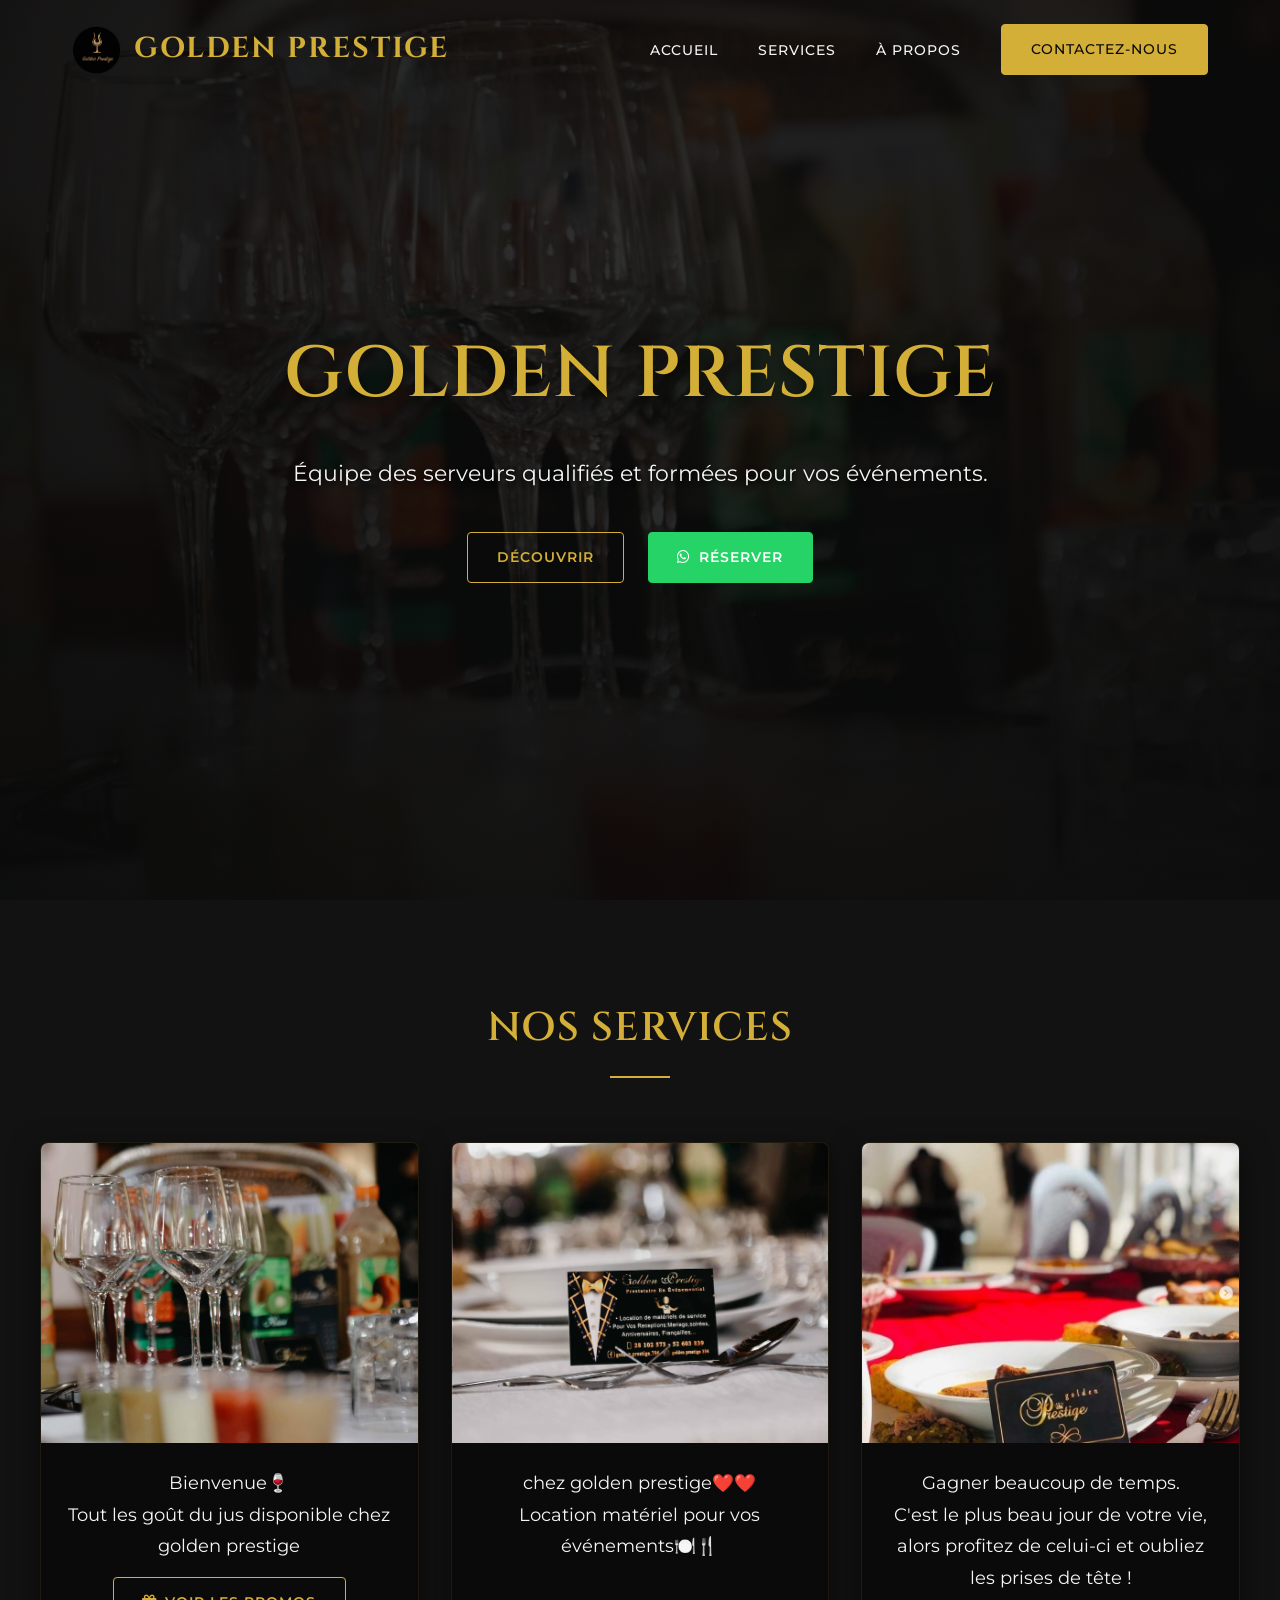
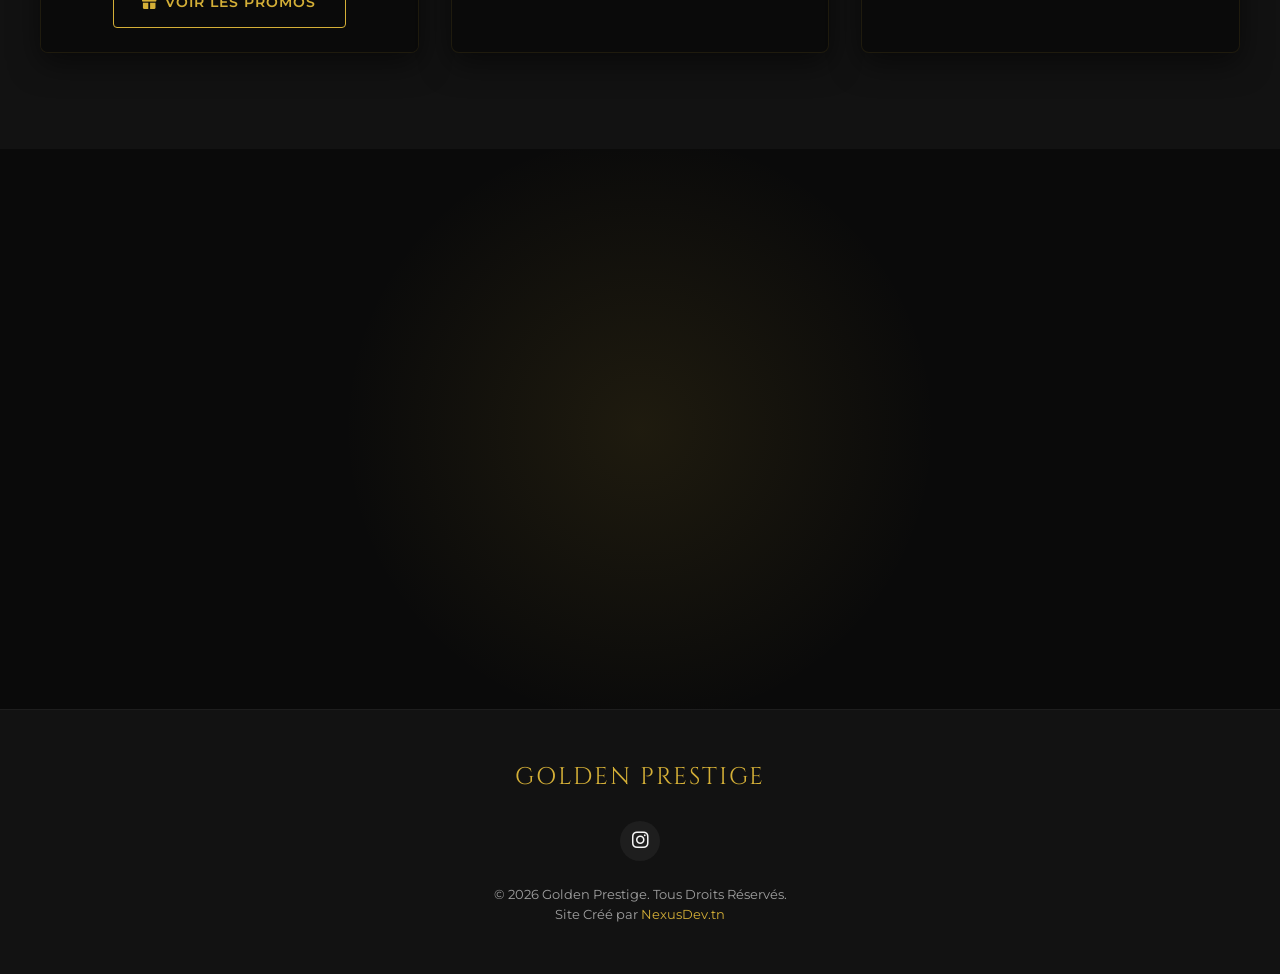
==== index.html @ ffcf1ff2 "hh" ====
<!DOCTYPE html>
<html lang="fr">

<head>
    <meta charset="UTF-8">
    <meta name="viewport" content="width=device-width, initial-scale=1.0">
    <title>Golden Prestige</title>
    <!-- Fonts -->
    <link rel="preconnect" href="https://fonts.googleapis.com">
    <link rel="preconnect" href="https://fonts.gstatic.com" crossorigin>
    <link
        href="https://fonts.googleapis.com/css2?family=Cinzel:wght@400;600;700&family=Montserrat:wght@300;400;500;600&display=swap"
        rel="stylesheet">
    <!-- FontAwesome for Icons -->
    <link rel="stylesheet" href="https://cdnjs.cloudflare.com/ajax/libs/font-awesome/6.4.0/css/all.min.css">
    <!-- Custom CSS -->
    <link rel="stylesheet" href="styles.css">
</head>

<body>

    <!-- Navigation -->
    <nav class="navbar">
        <div class="nav-container">
            <a href="#" class="logo">
                <img src="golden.png" alt="Golden Prestige Logo" class="nav-logo-img">
                <span class="nav-logo-text">GOLDEN PRESTIGE</span>
            </a>
            <ul class="nav-links">
                <li><a href="#home">Accueil</a></li>
                <li><a href="#services">Services</a></li>
                <li><a href="#about">À Propos</a></li>
                <li><a href="#contact" class="btn-primary">Contactez-nous</a></li>
            </ul>
            <div class="mobile-menu-btn">
                <i class="fas fa-bars"></i>
            </div>
        </div>
    </nav>

    <!-- Hero Section -->
    <section id="home" class="hero"
        style="background-image: linear-gradient(rgba(10, 10, 10, 0.7), rgba(10, 10, 10, 0.9)), url('first.png');">
        <div class="hero-content">
            <h1 class="fade-in-up">Golden Prestige</h1>
            <p class="fade-in-up delay-1">Équipe des serveurs qualifiés et formées pour vos événements.</p>
            <div class="hero-buttons fade-in-up delay-2">
                <a href="#services" class="btn-outline">Découvrir</a>
                <a href="#contact" class="btn-whatsapp">
                    <i class="fab fa-whatsapp"></i> Réserver
                </a>
            </div>
        </div>
        <div class="hero-overlay"></div>
    </section>

    <!-- Showcase Services Section -->
    <section id="services" class="collection">
        <div class="section-header">
            <h2 class="slide-in">Nos Services</h2>
            <div class="divider"></div>
        </div>
        <div class="gallery-grid">
            <!-- Service 1 -->
            <div class="gallery-item zoom-in">
                <div class="img-placeholder" style="background-image: url('first.png');"></div>
                <div class="item-details">
                    <p>Bienvenue🍷<br>Tout les goût du jus disponible chez golden prestige<br></p>
                    <a href="jus.jpeg" target="_blank" class="btn-outline" style="margin-top: 15px;">
                        <i class="fas fa-gift"></i> Voir Les Promos
                    </a>
                </div>
            </div>
            <!-- Service 2 -->
            <div class="gallery-item zoom-in delay-1">
                <div class="img-placeholder" style="background-image: url('second.png');"></div>
                <div class="item-details">
                    <p>chez golden prestige❤️❤️<br>
                        Location matériel pour vos événements🍽️🍴</p>
                </div>
            </div>
            <!-- Service 3 -->
            <div class="gallery-item zoom-in delay-2">
                <div class="img-placeholder" style="background-image: url('last.png');"></div>
                <div class="item-details">
                    <p>Gagner beaucoup de temps.<br>C'est le plus beau jour de votre vie,
                        alors profitez de celui-ci et oubliez les prises de tête !</p>
                </div>
            </div>
        </div>
    </section>

    <!-- CTA / Contact Section -->
    <section id="contact" class="cta-section">
        <div class="cta-box glass-panel reveal-up">
            <h2>Prêt pour votre événement ?</h2>
            <p>Contactez notre équipe directement via WhatsApp pour toute demande de renseignements, tarifs et services
                personnalisés.</p>
            <a href="https://wa.me/+21652603839" target="_blank" class="btn-whatsapp large" id="whatsapp-link-footer">
                <i class="fab fa-whatsapp"></i> Discuter sur WhatsApp
            </a>
        </div>
    </section>

    <!-- Footer -->
    <footer>
        <div class="footer-content">
            <div class="footer-logo">GOLDEN PRESTIGE</div>
            <div class="social-links">
                <a href="https://www.instagram.com/goldenprestige___" target="_blank"><i
                        class="fab fa-instagram"></i></a>
            </div>
            <p>&copy; 2026 Golden Prestige. Tous Droits Réservés.</p>
            <p>Site Créé par <a id="nex"
                    href="https://www.instagram.com/nexusdev.tn?utm_source=ig_web_button_share_sheet&igsh=ZDNlZDc0MzIxNw=="
                    target="_blank">NexusDev.tn</a></p>
        </div>
    </footer>

    <script src="main.js"></script>
</body>

</html>
---- styles.css ----
/* =========================================================================
   GOLDEN PRESTIGE - STYLESHEET
   ========================================================================= */

/* Typography & Variables */
:root {
    /* Colors */
    --clr-bg: #0A0A0A;
    --clr-bg-surface: #121212;
    --clr-gold: #D4AF37;
    --clr-gold-light: #F3E5AB;
    --clr-gold-dark: #996515;
    --clr-text: #F5F5F5;
    --clr-text-muted: #A0A0A0;
    --clr-whatsapp: #25D366;

    /* Fonts */
    --font-heading: 'Cinzel', serif;
    --font-body: 'Montserrat', sans-serif;

    /* Spacing & Sizes */
    --section-padding: 6rem 2rem;
    --transition-speed: 0.3s;
}

/* Reset & Base Styles */
* {
    margin: 0;
    padding: 0;
    box-sizing: border-box;
}

html {
    scroll-behavior: smooth;
}

body {
    background-color: var(--clr-bg);
    color: var(--clr-text);
    font-family: var(--font-body);
    line-height: 1.6;
    overflow-x: hidden;
}

#nex {
    color: var(--clr-gold);
}

a {
    text-decoration: none;
    color: inherit;
}

h1,
h2,
h3,
h4,
h5,
h6 {
    font-family: var(--font-heading);
    font-weight: 600;
    letter-spacing: 1px;
}

/* =========================================================================
   NAVIGATION
   ========================================================================= */
.navbar {
    position: fixed;
    top: 0;
    width: 100%;
    z-index: 1000;
    padding: 1.5rem 0;
    transition: all var(--transition-speed) ease;
    background: transparent;
}

.navbar.scrolled {
    background: rgba(10, 10, 10, 0.95);
    backdrop-filter: blur(10px);
    padding: 1rem 0;
    border-bottom: 1px solid rgba(212, 175, 55, 0.2);
}

.nav-container {
    max-width: 1200px;
    margin: 0 auto;
    padding: 0 2rem;
    display: flex;
    justify-content: space-between;
    align-items: center;
}

.logo {
    display: flex;
    align-items: center;
    gap: 0.8rem;
}

.nav-logo-img {
    height: 50px;
    /* Adjust size as needed based on the aspect ratio */
    width: auto;
    object-fit: contain;
    transition: transform var(--transition-speed) ease;
}

.nav-logo-text {
    font-family: var(--font-heading);
    font-size: 1.8rem;
    /* Matches the visual height of the 50px logo */
    font-weight: 700;
    color: var(--clr-gold);
    letter-spacing: 2px;
    line-height: 50px;
    /* Vertically center exactly with the 50px logo */
}

.nav-logo-img:hover {
    transform: scale(1.05);
}

.nav-links {
    display: flex;
    list-style: none;
    align-items: center;
    gap: 2.5rem;
}

.nav-links a {
    font-size: 0.9rem;
    font-weight: 500;
    text-transform: uppercase;
    letter-spacing: 1px;
    transition: color var(--transition-speed) ease;
    position: relative;
}

.nav-links a:not(.btn-primary)::after {
    content: '';
    position: absolute;
    width: 0;
    height: 1px;
    bottom: -5px;
    left: 0;
    background-color: var(--clr-gold);
    transition: width var(--transition-speed);
}

.nav-links a:not(.btn-primary):hover::after {
    width: 100%;
}

.nav-links a:hover {
    color: var(--clr-gold);
}

.mobile-menu-btn {
    display: none;
    font-size: 1.5rem;
    cursor: pointer;
    color: var(--clr-gold);
}

/* Base Buttons */
.btn-primary,
.btn-outline,
.btn-whatsapp {
    display: inline-flex;
    align-items: center;
    justify-content: center;
    gap: 0.5rem;
    padding: 0.8rem 1.8rem;
    border-radius: 4px;
    font-family: var(--font-body);
    font-weight: 600;
    font-size: 0.9rem;
    text-transform: uppercase;
    letter-spacing: 1px;
    cursor: pointer;
    transition: all var(--transition-speed) ease;
}

.btn-primary {
    background-color: var(--clr-gold);
    color: var(--clr-bg);
    border: 1px solid var(--clr-gold);
}

.btn-primary:hover {
    background-color: transparent;
    color: var(--clr-gold);
    box-shadow: 0 0 15px rgba(212, 175, 55, 0.4);
}

.btn-outline {
    background-color: transparent;
    color: var(--clr-gold);
    border: 1px solid var(--clr-gold);
}

.btn-outline:hover {
    background-color: var(--clr-gold);
    color: var(--clr-bg);
    box-shadow: 0 0 15px rgba(212, 175, 55, 0.4);
}

.btn-whatsapp {
    background-color: var(--clr-whatsapp);
    color: white;
    border: 1px solid var(--clr-whatsapp);
}

.btn-whatsapp:hover {
    background-color: transparent;
    color: var(--clr-whatsapp);
    box-shadow: 0 0 15px rgba(37, 211, 102, 0.4);
}

/* =========================================================================
   HERO SECTION
   ========================================================================= */
.hero {
    height: 100vh;
    min-height: 600px;
    display: flex;
    align-items: center;
    justify-content: center;
    text-align: center;
    position: relative;
    background-image: linear-gradient(rgba(10, 10, 10, 0.6), rgba(10, 10, 10, 0.8)), url('https://images.unsplash.com/photo-1542151605-6fce201b1ae0?ixlib=rb-4.0.3&auto=format&fit=crop&w=1920&q=80');
    background-size: cover;
    background-position: center;
    background-attachment: fixed;
}

.hero-overlay {
    position: absolute;
    inset: 0;
    background: radial-gradient(circle, rgba(10, 10, 10, 0.2) 0%, rgba(10, 10, 10, 0.8) 100%);
    z-index: 1;
}

.hero-content {
    position: relative;
    z-index: 2;
    max-width: 800px;
    padding: 0 2rem;
}

.hero h1 {
    font-size: 4.5rem;
    color: var(--clr-gold);
    margin-bottom: 1.5rem;
    text-transform: uppercase;
    text-shadow: 0 5px 15px rgba(0, 0, 0, 0.5);
}

.hero p {
    font-size: 1.4rem;
    color: var(--clr-text);
    margin-bottom: 2.5rem;
    font-weight: 400;
    text-shadow: 0 2px 5px rgba(0, 0, 0, 0.8);
}

.hero-buttons {
    display: flex;
    justify-content: center;
    gap: 1.5rem;
}

/* =========================================================================
   COLLECTION SECTION
   ========================================================================= */
.collection {
    padding: var(--section-padding);
    background-color: var(--clr-bg-surface);
}

.section-header {
    text-align: center;
    margin-bottom: 4rem;
}

.section-header h2 {
    font-size: 2.5rem;
    color: var(--clr-gold);
    margin-bottom: 1rem;
    text-transform: uppercase;
}

.divider {
    height: 2px;
    width: 60px;
    background-color: var(--clr-gold);
    margin: 0 auto;
}

.gallery-grid {
    display: grid;
    grid-template-columns: repeat(auto-fit, minmax(300px, 1fr));
    gap: 2rem;
    max-width: 1200px;
    margin: 0 auto;
}

.gallery-item {
    background-color: var(--clr-bg);
    border-radius: 8px;
    overflow: hidden;
    box-shadow: 0 10px 30px rgba(0, 0, 0, 0.5);
    transition: transform 0.4s ease, box-shadow 0.4s ease;
    border: 1px solid rgba(212, 175, 55, 0.1);
    group: item;
}

.gallery-item:hover {
    transform: translateY(-10px);
    box-shadow: 0 15px 40px rgba(212, 175, 55, 0.2);
    border-color: rgba(212, 175, 55, 0.4);
}

.img-placeholder {
    height: 300px;
    background-size: cover;
    background-position: center;
    transition: transform 0.6s ease;
}

.gallery-item:hover .img-placeholder {
    transform: scale(1.05);
}

.item-details {
    padding: 1.5rem;
    text-align: center;
    position: relative;
    background: linear-gradient(to top, var(--clr-bg), transparent);
}

.item-details h3 {
    color: var(--clr-text);
    font-size: 1.2rem;
    margin-bottom: 0.5rem;
}

.item-details p {
    color: var(--clr-text);
    font-size: 1.1rem;
    line-height: 1.8;
}

/* =========================================================================
   CTA / CONTACT SECTION
   ========================================================================= */
.cta-section {
    padding: var(--section-padding);
    display: flex;
    justify-content: center;
    position: relative;
    overflow: hidden;
}

/* Add a subtle glow behind CTA */
.cta-section::before {
    content: '';
    position: absolute;
    top: 50%;
    left: 50%;
    transform: translate(-50%, -50%);
    width: 600px;
    height: 600px;
    background: radial-gradient(circle, rgba(212, 175, 55, 0.1) 0%, transparent 70%);
    z-index: 0;
}

.glass-panel {
    background: rgba(18, 18, 18, 0.7);
    backdrop-filter: blur(15px);
    -webkit-backdrop-filter: blur(15px);
    border: 1px solid rgba(212, 175, 55, 0.2);
    padding: 4rem 3rem;
    border-radius: 12px;
    text-align: center;
    max-width: 700px;
    z-index: 1;
    box-shadow: 0 20px 50px rgba(0, 0, 0, 0.5);
}

.cta-box h2 {
    font-size: 2.2rem;
    color: var(--clr-gold);
    margin-bottom: 1.5rem;
}

.cta-box p {
    color: var(--clr-text-muted);
    margin-bottom: 2.5rem;
    font-size: 1.1rem;
}

.btn-whatsapp.large {
    font-size: 1.1rem;
    padding: 1rem 2.5rem;
}

/* =========================================================================
   FOOTER
   ========================================================================= */
footer {
    background-color: var(--clr-bg-surface);
    padding: 3rem 0;
    text-align: center;
    border-top: 1px solid rgba(255, 255, 255, 0.05);
}

.footer-logo {
    font-family: var(--font-heading);
    font-size: 1.5rem;
    color: var(--clr-gold);
    margin-bottom: 1.5rem;
    letter-spacing: 2px;
}

.social-links {
    margin-bottom: 1.5rem;
}

.social-links a {
    display: inline-flex;
    align-items: center;
    justify-content: center;
    width: 40px;
    height: 40px;
    border-radius: 50%;
    background-color: rgba(255, 255, 255, 0.05);
    color: var(--clr-text);
    font-size: 1.2rem;
    transition: all var(--transition-speed);
}

.social-links a:hover {
    background-color: var(--clr-gold);
    color: var(--clr-bg);
    transform: translateY(-3px);
}

footer p {
    color: var(--clr-text-muted);
    font-size: 0.8rem;
}

/* =========================================================================
   ANIMATIONS & EFFECTS
   ========================================================================= */

/* Initial states for JS observer */
.fade-in-up,
.slide-in,
.zoom-in,
.reveal-up {
    opacity: 0;
}

.fade-in-up {
    transform: translateY(30px);
}

.slide-in {
    transform: translateX(-30px);
}

.zoom-in {
    transform: scale(0.95);
}

.reveal-up {
    transform: translateY(50px);
}

/* Animated states */
.is-visible {
    opacity: 1;
    transform: translate(0) scale(1);
    transition: all 0.8s cubic-bezier(0.2, 0.8, 0.2, 1);
}

/* Delays */
.delay-1 {
    transition-delay: 0.2s;
}

.delay-2 {
    transition-delay: 0.4s;
}

/* =========================================================================
   RESPONSIVE
   ========================================================================= */
@media (max-width: 768px) {
    .nav-logo-text {
        display: none;
    }

    .nav-links {
        position: fixed;
        top: 0;
        right: -100%;
        height: 100vh;
        width: 70%;
        background-color: rgba(10, 10, 10, 0.98);
        backdrop-filter: blur(15px);
        flex-direction: column;
        justify-content: center;
        transition: right 0.4s ease;
        border-left: 1px solid rgba(212, 175, 55, 0.2);
    }

    .nav-links.active {
        right: 0;
    }

    .mobile-menu-btn {
        display: block;
        z-index: 1001;
    }

    .hero h1 {
        font-size: 3rem;
    }

    .hero-buttons {
        flex-direction: column;
        gap: 1rem;
    }

    .hero p {
        font-size: 1rem;
    }

    .glass-panel {
        padding: 2.5rem 1.5rem;
    }
}
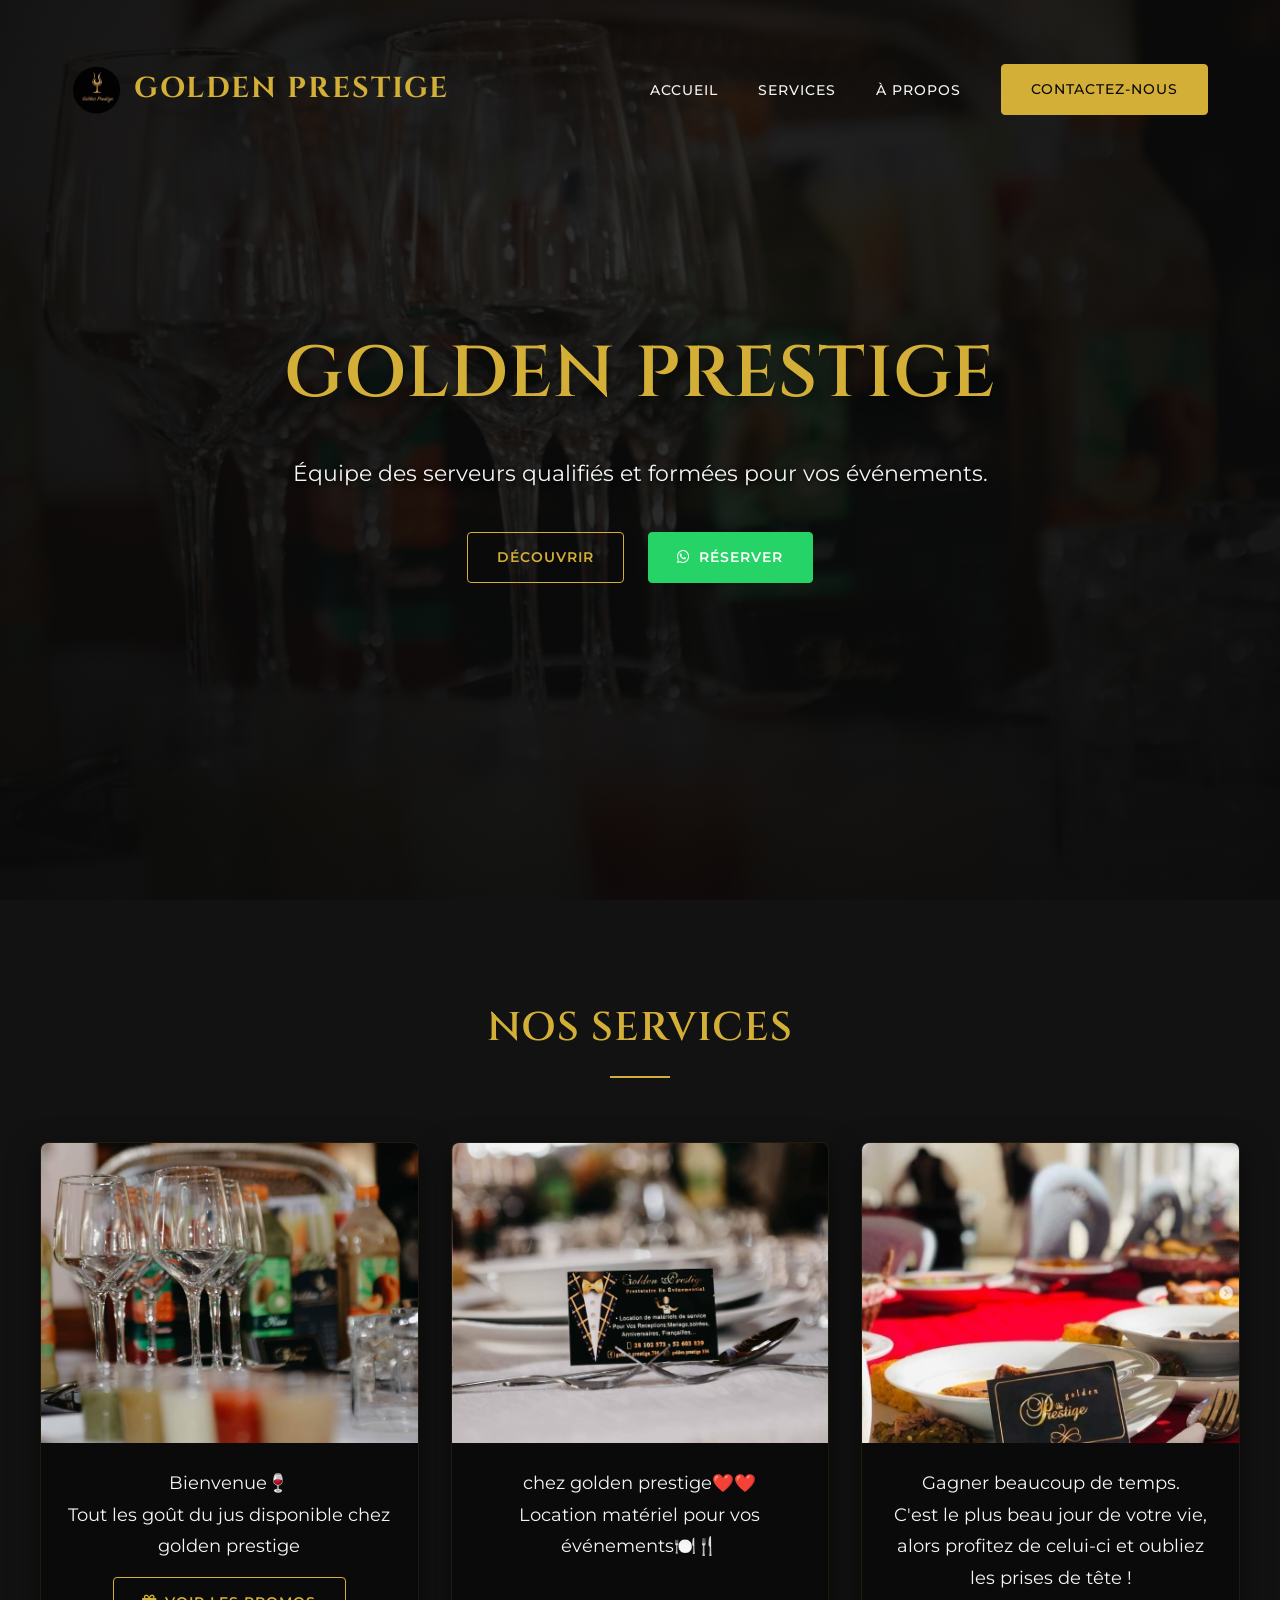
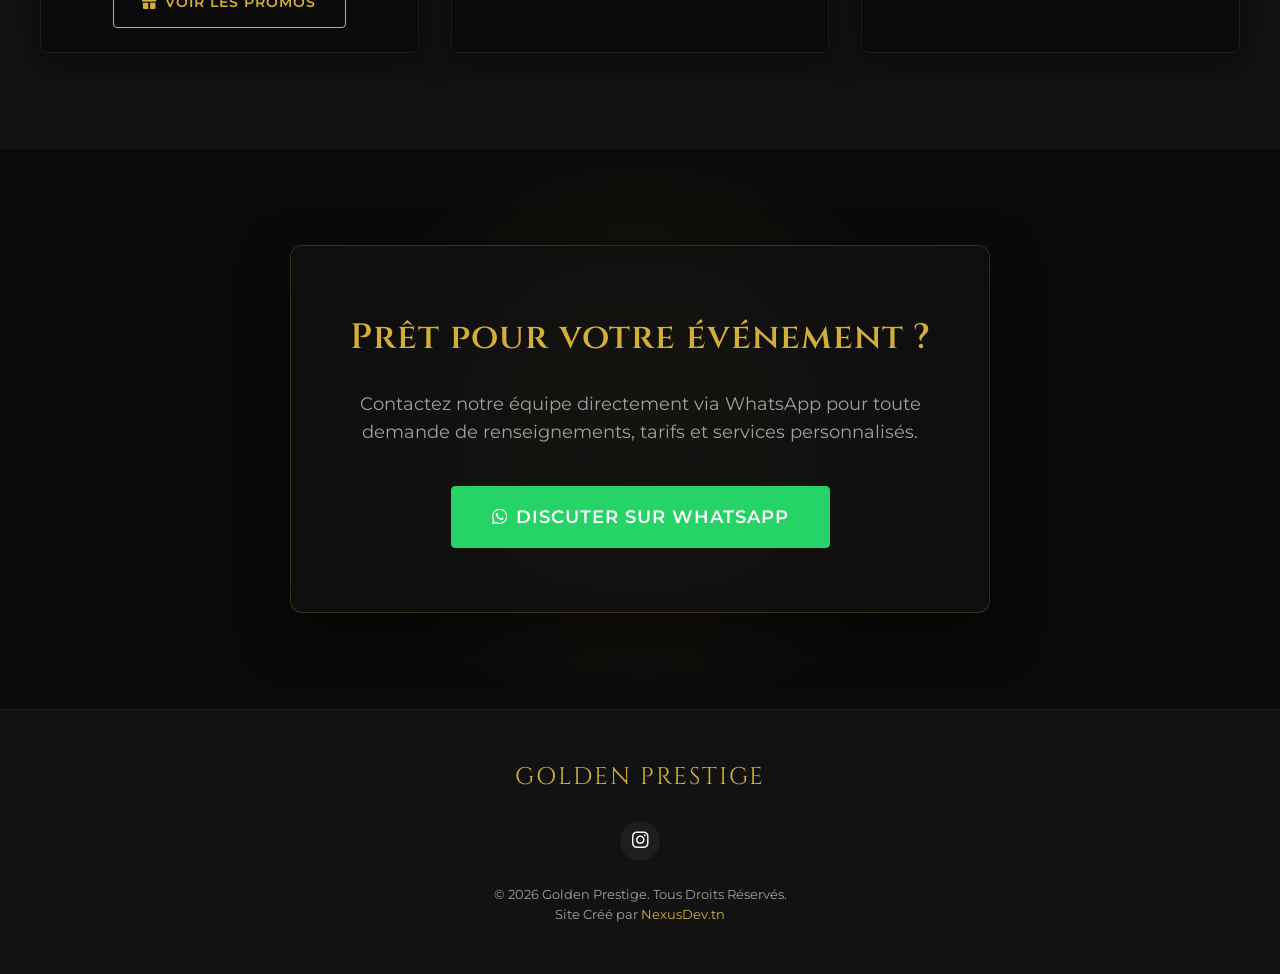
==== commit c17b6811: "do yeah" ====
--- a/index.html
+++ b/index.html
@@ -19,8 +19,8 @@
 
 <body>
 
-    <!-- Navigation -->
-    <nav class="navbar">
+      <!-- Navigation -->
+    <nav class="navbar with-top-bar">
         <div class="nav-container">
             <a href="#" class="logo">
                 <img src="golden.png" alt="Golden Prestige Logo" class="nav-logo-img">
@@ -29,7 +29,7 @@
             <ul class="nav-links">
                 <li><a href="#home">Accueil</a></li>
                 <li><a href="#services">Services</a></li>
-                <li><a href="#about">À Propos</a></li>
+                <li><a href="a-propos.html">À Propos</a></li>
                 <li><a href="#contact" class="btn-primary">Contactez-nous</a></li>
             </ul>
             <div class="mobile-menu-btn">
--- a/styles.css
+++ b/styles.css
@@ -312,7 +312,6 @@
     box-shadow: 0 10px 30px rgba(0, 0, 0, 0.5);
     transition: transform 0.4s ease, box-shadow 0.4s ease;
     border: 1px solid rgba(212, 175, 55, 0.1);
-    group: item;
 }
 
 .gallery-item:hover {
@@ -542,4 +541,167 @@
     .glass-panel {
         padding: 2.5rem 1.5rem;
     }
+}
+
+/* =========================================================================
+   TOP CONTACT BAR
+   ========================================================================= */
+.top-contact-bar {
+    background-color: var(--clr-bg-surface);
+    color: var(--clr-text);
+    padding: 0.5rem 0;
+    font-size: 0.9rem;
+    position: fixed;
+    top: 0;
+    width: 100%;
+    z-index: 1001; /* Above navbar */
+    font-weight: 500;
+    border-bottom: 1px solid rgba(212, 175, 55, 0.2);
+}
+
+.top-bar-container {
+    max-width: 1200px;
+    margin: 0 auto;
+    padding: 0 2rem;
+    display: flex;
+    justify-content: space-between;
+    align-items: center;
+}
+
+.contact-info {
+    display: flex;
+    gap: 1.5rem;
+}
+
+.contact-info a {
+    display: flex;
+    align-items: center;
+    gap: 0.5rem;
+    color: var(--clr-text-muted);
+    transition: color 0.3s ease;
+}
+
+.contact-info a:hover {
+    color: var(--clr-gold);
+}
+
+.top-bar-action .btn-whatsapp-small {
+    background-color: var(--clr-whatsapp);
+    color: white;
+    padding: 0.4rem 1rem;
+    border-radius: 4px;
+    display: inline-flex;
+    align-items: center;
+    gap: 0.4rem;
+    font-weight: 600;
+    font-size: 0.85rem;
+    transition: all 0.3s ease;
+}
+
+.top-bar-action .btn-whatsapp-small:hover {
+    background-color: transparent;
+    border: 1px solid var(--clr-whatsapp);
+    color: var(--clr-whatsapp);
+    box-shadow: 0 0 10px rgba(37, 211, 102, 0.4);
+}
+
+.navbar.with-top-bar {
+    top: 40px; /* Offset for top bar */
+}
+
+/* =========================================================================
+   PAGE HEADER (À Propos)
+   ========================================================================= */
+.page-header {
+    height: 40vh;
+    min-height: 350px;
+    display: flex;
+    align-items: center;
+    justify-content: center;
+    text-align: center;
+    position: relative;
+    background-image: url('server.jpg');
+    background-size: cover;
+    background-position: center 20%;
+    margin-top: 40px; /* offset top bar */
+}
+
+.header-overlay {
+    position: absolute;
+    inset: 0;
+    background: rgba(10, 10, 10, 0.7);
+    z-index: 1;
+}
+
+.header-content {
+    position: relative;
+    z-index: 2;
+    padding: 0 2rem;
+}
+
+.header-content h1 {
+    font-size: 3rem;
+    color: var(--clr-gold);
+    margin-bottom: 0.5rem;
+    text-shadow: 0 5px 15px rgba(0, 0, 0, 0.5);
+    text-transform: uppercase;
+}
+
+.header-content p {
+    font-size: 1.2rem;
+    color: var(--clr-text);
+}
+
+/* =========================================================================
+   MASONRY GALLERY
+   ========================================================================= */
+.photo-gallery-section {
+    padding: var(--section-padding);
+    background-color: var(--clr-bg);
+}
+
+.masonry-gallery {
+    column-count: 3;
+    column-gap: 1.5rem;
+    max-width: 1200px;
+    margin: 3rem auto 0;
+    padding: 0 1.5rem;
+}
+
+.masonry-item {
+    break-inside: avoid;
+    margin-bottom: 1.5rem;
+    border-radius: 8px;
+    overflow: hidden;
+    box-shadow: 0 10px 20px rgba(0, 0, 0, 0.3);
+    border: 1px solid rgba(212, 175, 55, 0.2);
+    position: relative;
+    background-color: var(--clr-bg-surface);
+}
+
+.masonry-item img {
+    width: 100%;
+    display: block;
+    transition: transform 0.5s ease;
+}
+
+.masonry-item:hover img {
+    transform: scale(1.05);
+}
+
+.mt-4 { margin-top: 1rem; }
+.text-center { text-align: center; }
+.max-w-3xl { max-width: 48rem; }
+.mx-auto { margin-left: auto; margin-right: auto; }
+.text-muted { color: var(--clr-text-muted); }
+
+@media (max-width: 900px) {
+    .masonry-gallery { column-count: 2; }
+}
+@media (max-width: 600px) {
+    .masonry-gallery { column-count: 1; }
+    .page-header h1 { font-size: 2.2rem; }
+    .top-contact-bar { display: none; }
+    .navbar.with-top-bar { top: 0; }
+    .page-header { margin-top: 0; }
 }
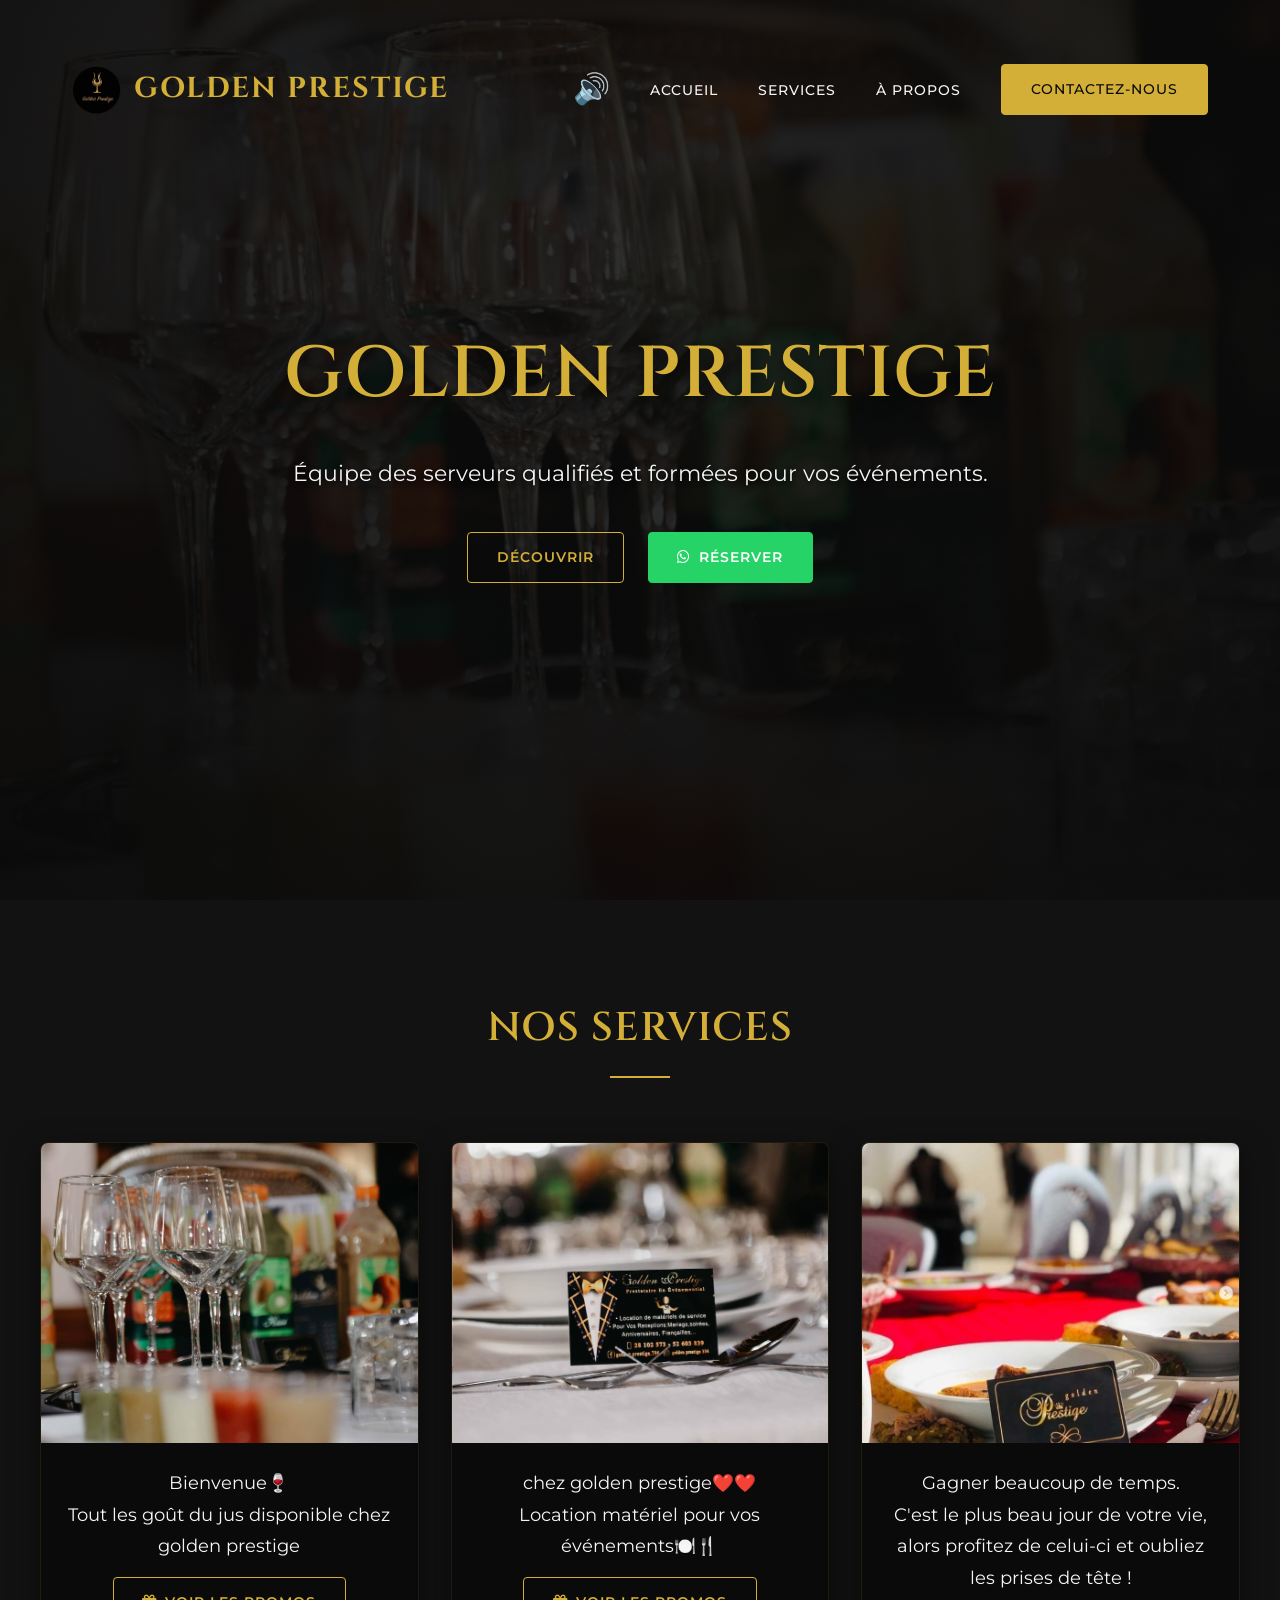
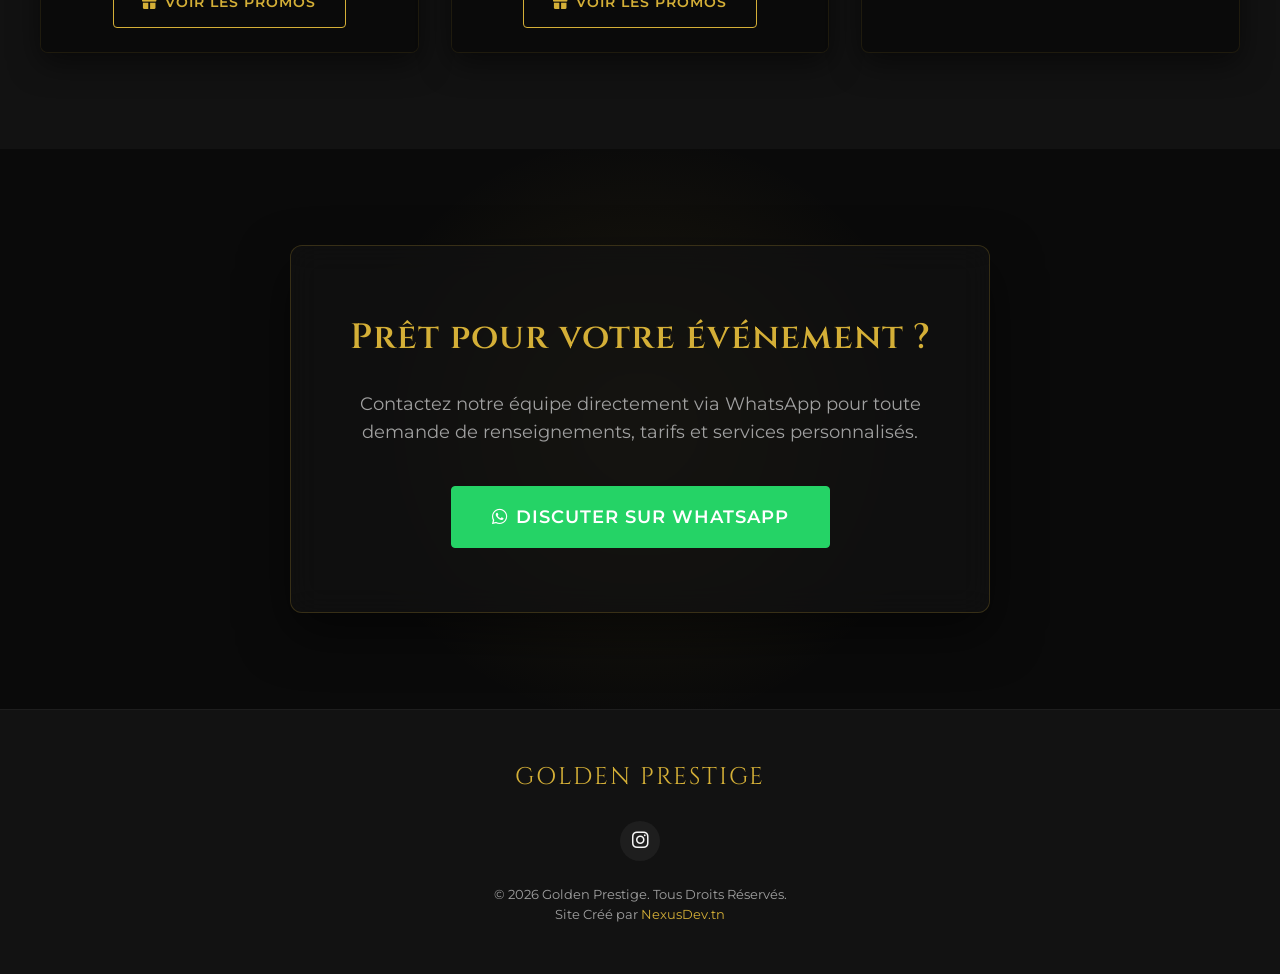
==== commit f55cbc1d: "hhmusic" ====
--- a/index.html
+++ b/index.html
@@ -27,6 +27,7 @@
                 <span class="nav-logo-text">GOLDEN PRESTIGE</span>
             </a>
             <ul class="nav-links">
+                <li><div id="speaker" style="font-size: 30px; cursor: pointer;">🔊</div></li>
                 <li><a href="#home">Accueil</a></li>
                 <li><a href="#services">Services</a></li>
                 <li><a href="a-propos.html">À Propos</a></li>
@@ -77,6 +78,9 @@
                 <div class="item-details">
                     <p>chez golden prestige❤️❤️<br>
                         Location matériel pour vos événements🍽️🍴</p>
+                        <a href="offre.jpeg" target="_blank" class="btn-outline" style="margin-top: 15px;">
+                        <i class="fas fa-gift"></i> Voir Les Promos
+                    </a>
                 </div>
             </div>
             <!-- Service 3 -->
